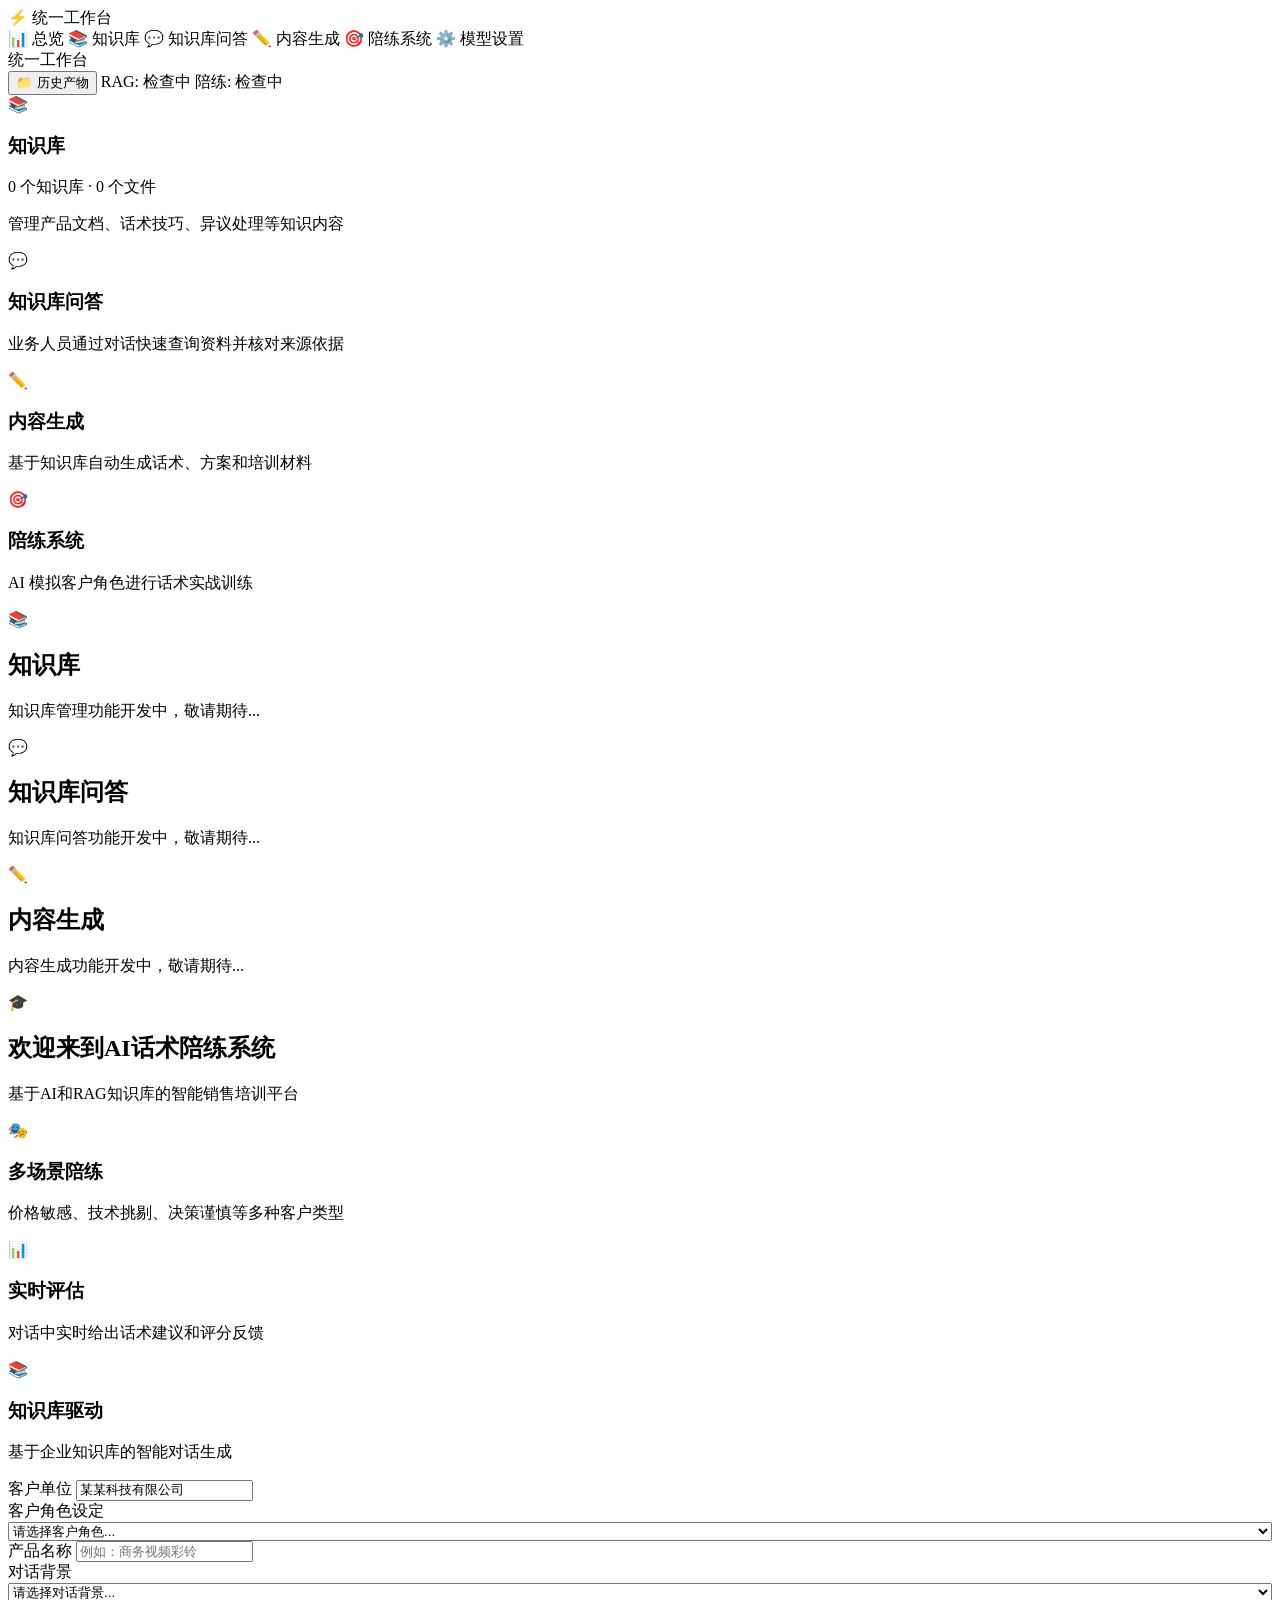
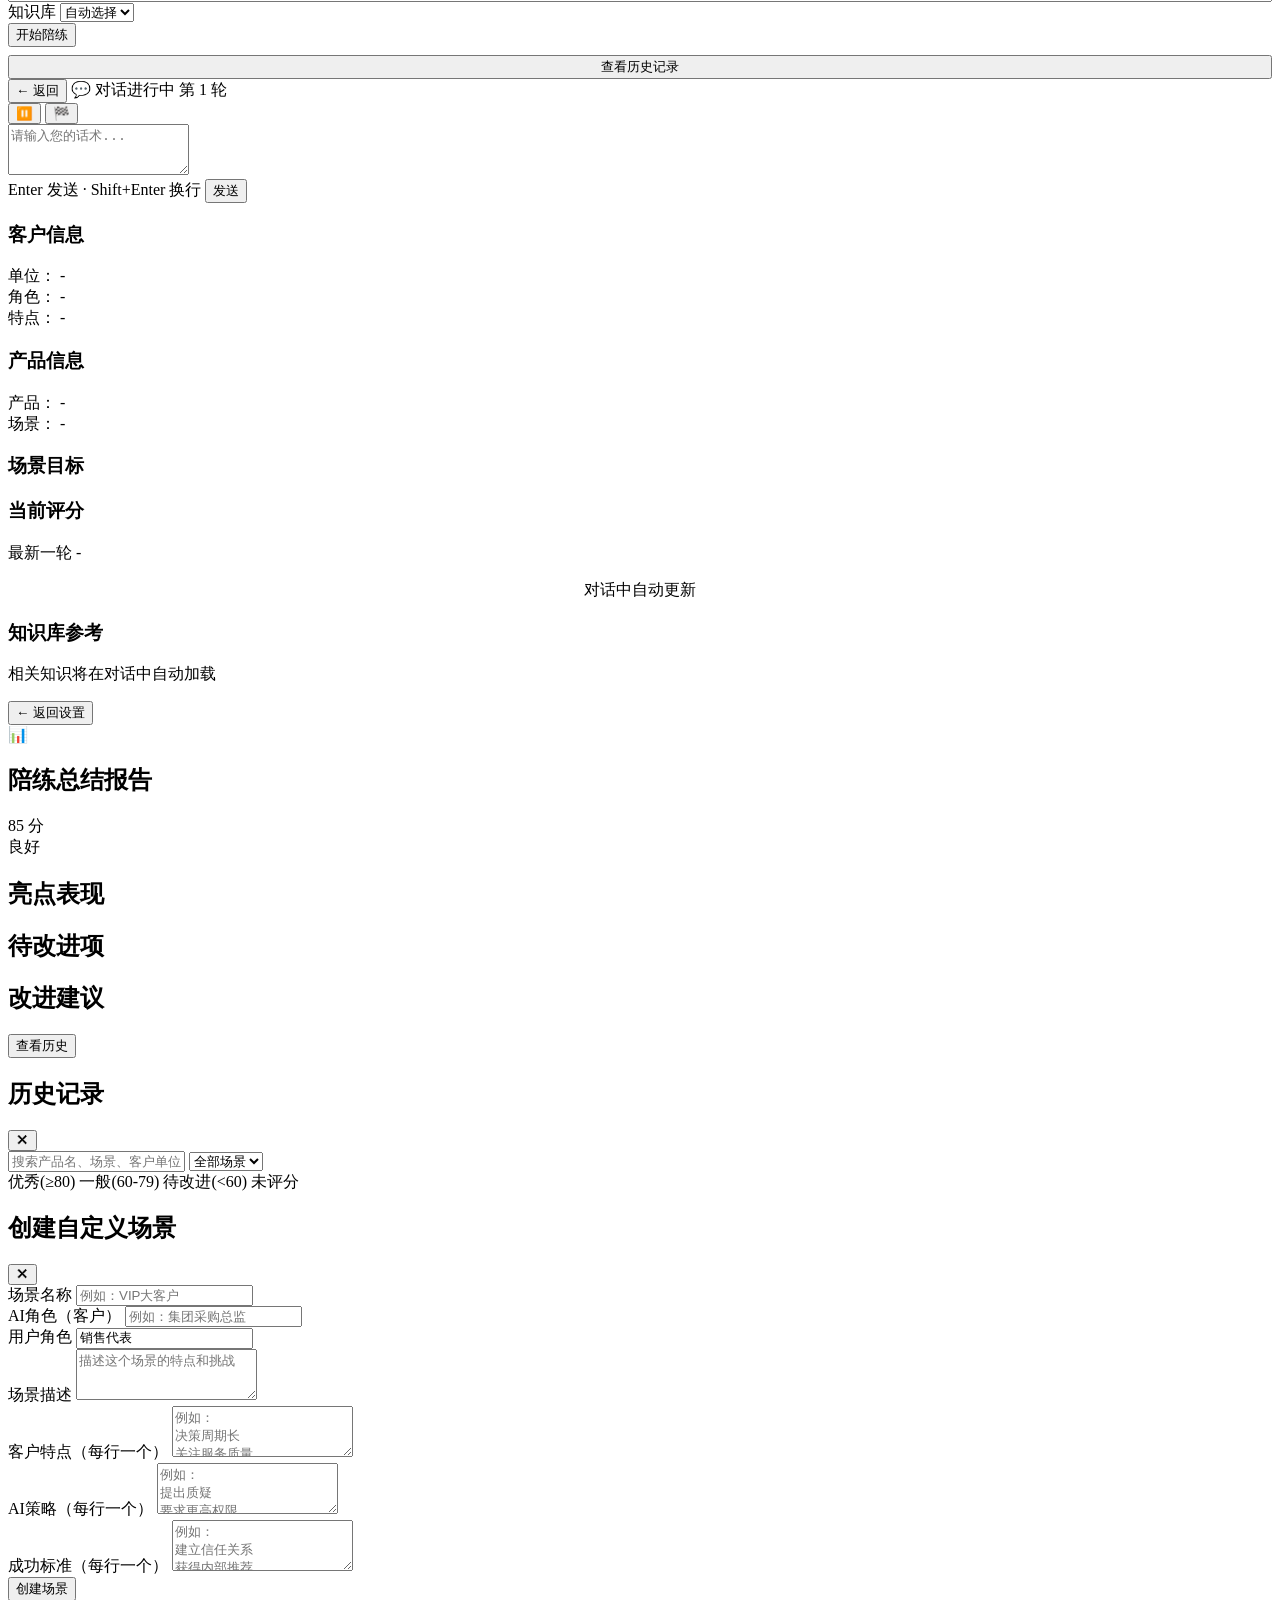
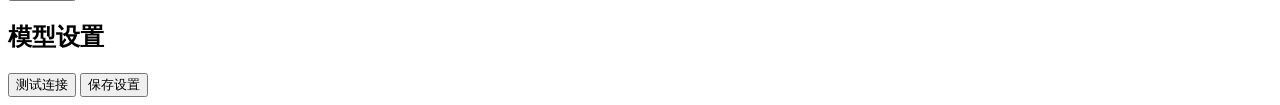
==== ai-tutor-system/static/index.html @ 597a0fa2 "feat: add model settings page Add frontend model settings page that lets users view and edit LLM, em" ====
<!DOCTYPE html>
<html lang="zh-CN">
<head>
    <meta charset="UTF-8">
    <meta name="viewport" content="width=device-width, initial-scale=1.0">
    <title>统一工作台</title>
    <link rel="stylesheet" href="/static/css/style.css?v=2.2">
</head>
<body>
    <div class="app-shell">
        <!-- 左侧边栏 -->
        <aside class="sidebar">
            <div class="sidebar-logo">
                <span class="sidebar-logo-icon">⚡</span>
                <span class="sidebar-logo-text">统一工作台</span>
            </div>
            <nav class="sidebar-nav">
                <a data-nav="overview" class="nav-item active">
                    <span class="nav-icon">📊</span>
                    <span class="nav-label">总览</span>
                </a>
                <a data-nav="knowledge" class="nav-item">
                    <span class="nav-icon">📚</span>
                    <span class="nav-label">知识库</span>
                </a>
                <a data-nav="knowledge-chat" class="nav-item">
                    <span class="nav-icon">💬</span>
                    <span class="nav-label">知识库问答</span>
                </a>
                <a data-nav="generation" class="nav-item">
                    <span class="nav-icon">✏️</span>
                    <span class="nav-label">内容生成</span>
                </a>
                <a data-nav="tutor" class="nav-item">
                    <span class="nav-icon">🎯</span>
                    <span class="nav-label">陪练系统</span>
                </a>
                <a data-nav="model-settings" class="nav-item">
                    <span class="nav-icon">⚙️</span>
                    <span class="nav-label">模型设置</span>
                </a>
            </nav>
        </aside>

        <!-- 右侧主体 -->
        <div class="main-shell">
            <!-- 顶栏 -->
            <header class="topbar">
                <div class="topbar-left">统一工作台</div>
                <div class="topbar-right">
                    <button id="topbarHistoryBtn" class="topbar-history-btn" title="查看历史产物">📁 历史产物</button>
                    <span id="ragStatus" class="status-badge">RAG: 检查中</span>
                    <span id="tutorStatus" class="status-badge">陪练: 检查中</span>
                </div>
            </header>

            <!-- 内容区域 -->
            <main class="content">
                <!-- 1. 总览 -->
                <section data-page="overview" class="page-section active">
                    <div class="overview-grid">
                        <div class="overview-card" data-nav="knowledge" style="cursor:pointer">
                            <div class="overview-card-icon">📚</div>
                            <h3>知识库</h3>
                            <p><span id="knowledgeCount">0</span> 个知识库 · <span id="fileCount">0</span> 个文件</p>
                            <p>管理产品文档、话术技巧、异议处理等知识内容</p>
                        </div>
                        <div class="overview-card" data-nav="knowledge-chat" style="cursor:pointer">
                            <div class="overview-card-icon">💬</div>
                            <h3>知识库问答</h3>
                            <p>业务人员通过对话快速查询资料并核对来源依据</p>
                        </div>
                        <div class="overview-card" data-nav="generation" style="cursor:pointer">
                            <div class="overview-card-icon">✏️</div>
                            <h3>内容生成</h3>
                            <p>基于知识库自动生成话术、方案和培训材料</p>
                        </div>
                        <div class="overview-card" data-nav="tutor" style="cursor:pointer">
                            <div class="overview-card-icon">🎯</div>
                            <h3>陪练系统</h3>
                            <p>AI 模拟客户角色进行话术实战训练</p>
                        </div>
                    </div>
                </section>

                <!-- 2. 知识库 -->
                <section data-page="knowledge" class="page-section">
                    <div id="knowledgeApp" class="section-placeholder">
                        <div class="placeholder-icon">📚</div>
                        <h2>知识库</h2>
                        <p>知识库管理功能开发中，敬请期待...</p>
                    </div>
                </section>

                <!-- 3. 知识库问答 -->
                <section data-page="knowledge-chat" class="page-section">
                    <div id="knowledgeChatApp" class="section-placeholder">
                        <div class="placeholder-icon">💬</div>
                        <h2>知识库问答</h2>
                        <p>知识库问答功能开发中，敬请期待...</p>
                    </div>
                </section>

                <!-- 4. 内容生成 -->
                <section data-page="generation" class="page-section">
                    <div id="generationApp" class="section-placeholder">
                        <div class="placeholder-icon">✏️</div>
                        <h2>内容生成</h2>
                        <p>内容生成功能开发中，敬请期待...</p>
                    </div>
                </section>

                <!-- 5. 陪练系统（保留全部原有 tutor 子页面） -->
                <section data-page="tutor" class="page-section">
                    <div id="tutorApp">

                        <!-- 隐藏的旧版服务警告横幅（兼容 app_with_health_check.js） -->
                        <div id="serviceAlert" class="service-alert" style="display:none"></div>

                        <!-- 开始页面 -->
                        <div id="startPage" class="page active">
                            <div class="start-container">
                                <div class="welcome-card">
                                    <div class="welcome-icon">🎓</div>
                                    <h1>欢迎来到AI话术陪练系统</h1>
                                    <p>基于AI和RAG知识库的智能销售培训平台</p>

                                    <div class="feature-grid">
                                        <div class="feature-item">
                                            <div class="feature-icon">🎭</div>
                                            <h3>多场景陪练</h3>
                                            <p>价格敏感、技术挑剔、决策谨慎等多种客户类型</p>
                                        </div>
                                        <div class="feature-item">
                                            <div class="feature-icon">📊</div>
                                            <h3>实时评估</h3>
                                            <p>对话中实时给出话术建议和评分反馈</p>
                                        </div>
                                        <div class="feature-item">
                                            <div class="feature-icon">📚</div>
                                            <h3>知识库驱动</h3>
                                            <p>基于企业知识库的智能对话生成</p>
                                        </div>
                                    </div>

                                    <div class="start-form">
                                        <div class="form-group">
                                            <label>客户单位</label>
                                            <input type="text" id="clientUnit" placeholder="例如：某某科技有限公司"
                                                   value="某某科技有限公司">
                                        </div>
                                        <div class="form-row">
                                            <div class="form-group">
                                                <label>客户角色设定</label>
                                                <select id="scenarioSelect" style="width:100%">
                                                    <option value="">请选择客户角色...</option>
                                                    <option value="price_sensitive">价格敏感型客户</option>
                                                    <option value="tech_focused">技术挑剔型客户</option>
                                                    <option value="decision_caution">决策谨慎型客户</option>
                                                    <option value="competitor_compare">竞品对比型客户</option>
                                                    <option value="custom">+ 自定义场景</option>
                                                </select>
                                            </div>
                                            <div class="form-group">
                                                <label>产品名称</label>
                                                <input type="text" id="productName" placeholder="例如：商务视频彩铃">
                                            </div>
                                        </div>
                                        <div class="form-row">
                                            <div class="form-group">
                                                <label>对话背景</label>
                                                <select id="scenarioType" style="width:100%">
                                                    <option value="">请选择对话背景...</option>
                                                    <option value="初次沟通，建立联系">初次沟通，建立联系</option>
                                                    <option value="需求调研，了解痛点">需求调研，了解痛点</option>
                                                    <option value="产品演示，功能介绍">产品演示，功能介绍</option>
                                                    <option value="异议处理，问题解答">异议处理，问题解答</option>
                                                    <option value="商务谈判，价格协商">商务谈判，价格协商</option>
                                                    <option value="签约推进，促成合作">签约推进，促成合作</option>
                                                    <option value="售后跟进，客户维系">售后跟进，客户维系</option>
                                                </select>
                                            </div>
                                            <div class="form-group">
                                                <label>知识库</label>
                                                <select id="tutorDatabase">
                                                    <option value="">自动选择</option>
                                                </select>
                                            </div>
                                        </div>
                                        <div class="form-actions">
                                            <button id="startBtn" class="start-btn">开始陪练</button>
                                            <button id="historyBtn" class="nav-btn" type="button" style="margin-top:0.5rem;width:100%">查看历史记录</button>
                                        </div>
                                    </div>
                                </div>
                            </div>
                        </div>

                        <!-- 对话页面 -->
                        <div id="chatPage" class="page">
                            <div class="chat-container">
                                <!-- 左侧对话区域 -->
                                <div class="chat-main">
                                    <div class="chat-header">
                                        <div class="chat-info">
                                            <button id="chatBackBtn" class="action-btn back-btn" title="返回设置">← 返回</button>
                                            <span class="chat-icon">💬</span>
                                            <span class="chat-title">对话进行中</span>
                                            <span class="chat-round" id="roundIndicator">第 1 轮</span>
                                        </div>
                                        <div class="chat-actions">
                                            <button id="pauseBtn" class="action-btn" title="暂停获取反馈">⏸️</button>
                                            <button id="endBtn" class="action-btn danger" title="结束会话">🏁</button>
                                        </div>
                                    </div>

                                    <div class="chat-messages" id="chatMessages">
                                        <!-- 对话消息将动态插入这里 -->
                                    </div>

                                    <div class="chat-input-area">
                                        <div class="input-wrapper">
                                            <textarea id="messageInput"
                                                      class="message-input"
                                                      placeholder="请输入您的话术..."
                                                      rows="3"></textarea>
                                            <div class="input-actions">
                                                <span class="input-hint">Enter 发送 · Shift+Enter 换行</span>
                                                <button id="sendBtn" class="send-btn">发送</button>
                                            </div>
                                        </div>
                                    </div>
                                </div>

                                <!-- 右侧背景看板 -->
                                <div class="info-panel">
                                    <div class="panel-section">
                                        <h3 class="panel-title">客户信息</h3>
                                        <div class="panel-content">
                                            <div class="info-item">
                                                <span class="info-label">单位：</span>
                                                <span class="info-value" id="infoClientUnit">-</span>
                                            </div>
                                            <div class="info-item">
                                                <span class="info-label">角色：</span>
                                                <span class="info-value" id="infoAiRole">-</span>
                                            </div>
                                            <div class="info-item">
                                                <span class="info-label">特点：</span>
                                                <span class="info-value" id="infoCustomerTraits">-</span>
                                            </div>
                                        </div>
                                    </div>

                                    <div class="panel-section">
                                        <h3 class="panel-title">产品信息</h3>
                                        <div class="panel-content">
                                            <div class="info-item">
                                                <span class="info-label">产品：</span>
                                                <span class="info-value" id="infoProduct">-</span>
                                            </div>
                                            <div class="info-item">
                                                <span class="info-label">场景：</span>
                                                <span class="info-value" id="infoScenarioType">-</span>
                                            </div>
                                        </div>
                                    </div>

                                    <div class="panel-section">
                                        <h3 class="panel-title">场景目标</h3>
                                        <div class="panel-content">
                                            <ul class="target-list" id="infoSuccessCriteria">
                                                <!-- 成功标准将动态插入 -->
                                            </ul>
                                        </div>
                                    </div>

                                    <div class="panel-section highlight">
                                        <h3 class="panel-title">当前评分</h3>
                                        <div class="panel-content">
                                            <div class="suggestion-box">
                                                <div class="suggestion-score" id="liveScore">
                                                    <span class="score-label">最新一轮</span>
                                                    <span class="score-value" id="scoreValue">-</span>
                                                </div>
                                                <p class="suggestion-text" style="text-align:center;color:var(--text-light);">对话中自动更新</p>
                                            </div>
                                        </div>
                                    </div>

                                    <div class="panel-section">
                                        <h3 class="panel-title">知识库参考</h3>
                                        <div class="panel-content">
                                            <div class="knowledge-box" id="knowledgeBox">
                                                <p class="knowledge-text">相关知识将在对话中自动加载</p>
                                            </div>
                                        </div>
                                    </div>
                                </div>
                            </div>
                        </div>

                        <!-- 报告页面 -->
                        <div id="reportPage" class="page">
                            <div class="report-container">
                                <div class="report-header">
                                    <div class="report-top-bar">
                                        <button id="reportBackBtn" class="report-back-btn">← 返回设置</button>
                                    </div>
                                    <div class="report-icon">📊</div>
                                    <h1>陪练总结报告</h1>
                                    <div class="report-score">
                                        <div class="score-circle">
                                            <span class="score-number" id="reportScore">85</span>
                                            <span class="score-label">分</span>
                                        </div>
                                        <div class="score-rating" id="reportRating">良好</div>
                                    </div>
                                </div>

                                <div class="report-content">
                                    <div class="report-section" id="reportDimensions" style="display:none">
                                        <h2>五维评分</h2>
                                    </div>
                                    <div class="report-section">
                                        <h2>亮点表现</h2>
                                        <ul class="report-list" id="reportHighlights">
                                            <!-- 动态插入 -->
                                        </ul>
                                    </div>

                                    <div class="report-section">
                                        <h2>待改进项</h2>
                                        <ul class="report-list warning" id="reportImprovements">
                                            <!-- 动态插入 -->
                                        </ul>
                                    </div>

                                    <div class="report-section">
                                        <h2>改进建议</h2>
                                        <ul class="report-list info" id="reportSuggestions">
                                            <!-- 动态插入 -->
                                        </ul>
                                    </div>

                                    <div class="report-actions">
                                        <button id="viewHistoryBtn" class="action-btn">查看历史</button>
                                    </div>
                                </div>
                            </div>
                        </div>

                        <!-- 历史抽屉遮罩 -->
                        <!-- 历史抽屉（独立于页面 flex 布局，fixed 定位） -->
                        <div id="historyBackdrop" class="history-backdrop"></div>
                        <div id="historyContainer" class="history-container">
                            <div class="history-header">
                                <h1>历史记录</h1>
                                <button id="closeHistoryBtn" class="close-btn">✕</button>
                            </div>
                            <div class="history-search-bar">
                                <input type="text" id="historySearch" class="history-search-input" placeholder="搜索产品名、场景、客户单位...">
                                <select id="historyFilterScenario" class="history-filter-select">
                                    <option value="">全部场景</option>
                                </select>
                            </div>
                            <div class="history-legend">
                                <span class="legend-dot" style="background:#27ae60"></span> 优秀(≥80)
                                <span class="legend-dot" style="background:#f39c12"></span> 一般(60-79)
                                <span class="legend-dot" style="background:#e74c3c"></span> 待改进(&lt;60)
                                <span class="legend-dot" style="background:var(--secondary-color)"></span> 未评分
                            </div>
                            <div class="history-list" id="historyList">
                                <!-- 动态插入 -->
                            </div>
                            <div class="history-count" id="historyCount"></div>
                        </div>

                        <!-- 自定义场景模态框 -->
                        <div id="customScenarioModal" class="modal">
                            <div class="modal-content">
                                <div class="modal-header">
                                    <h2>创建自定义场景</h2>
                                    <button class="modal-close" id="closeModalBtn">✕</button>
                                </div>
                                <div class="modal-body">
                                    <div class="form-group">
                                        <label>场景名称</label>
                                        <input type="text" id="customScenarioName" placeholder="例如：VIP大客户">
                                    </div>
                                    <div class="form-group">
                                        <label>AI角色（客户）</label>
                                        <input type="text" id="customAiRole" placeholder="例如：集团采购总监">
                                    </div>
                                    <div class="form-group">
                                        <label>用户角色</label>
                                        <input type="text" id="customUserRole" placeholder="例如：大客户经理" value="销售代表">
                                    </div>
                                    <div class="form-group">
                                        <label>场景描述</label>
                                        <textarea id="customScenarioDesc" rows="3"
                                                  placeholder="描述这个场景的特点和挑战"></textarea>
                                    </div>
                                    <div class="form-group">
                                        <label>客户特点（每行一个）</label>
                                        <textarea id="customCustomerTraits" rows="3"
                                                  placeholder="例如：&#10;决策周期长&#10;关注服务质量&#10;需要定制方案"></textarea>
                                    </div>
                                    <div class="form-group">
                                        <label>AI策略（每行一个）</label>
                                        <textarea id="customAiStrategy" rows="3"
                                                  placeholder="例如：&#10;提出质疑&#10;要求更高权限&#10;表示需要汇报"></textarea>
                                    </div>
                                    <div class="form-group">
                                        <label>成功标准（每行一个）</label>
                                        <textarea id="customSuccessCriteria" rows="3"
                                                  placeholder="例如：&#10;建立信任关系&#10;获得内部推荐&#10;预约下次沟通"></textarea>
                                    </div>
                                </div>
                                <div class="modal-footer">
                                    <button id="createScenarioBtn" class="action-btn primary">创建场景</button>
                                </div>
                            </div>
                        </div>

                    </div>
                </section>

                <!-- 6. 模型设置 -->
                <section id="model-settings-page" class="page-section" data-page="model-settings">
                    <div class="page-header">
                        <h2>模型设置</h2>
                    </div>
                    <div class="settings-grid">
                        <form id="model-settings-form" class="settings-panel">
                            <div id="llm-settings" class="settings-block"></div>
                            <div id="embedding-settings" class="settings-block"></div>
                            <div id="rerank-settings" class="settings-block"></div>
                            <div class="settings-actions">
                                <button type="button" id="test-model-settings-btn">测试连接</button>
                                <button type="submit" id="save-model-settings-btn">保存设置</button>
                            </div>
                        </form>
                        <aside id="model-settings-status" class="settings-status"></aside>
                    </div>
                </section>

            </main>
        </div>
    </div>

    <!-- 新的工作台模块（在 tutor 逻辑之前加载） -->
    <script src="/static/js/api.js"></script>
    <script src="/static/js/navigation.js"></script>
    <script src="/static/js/health.js"></script>

    <!-- 知识库管理模块 -->
    <script src="/static/js/knowledge.js"></script>

    <!-- 知识库问答模块 -->
    <script src="/static/js/knowledge-chat.js"></script>

    <!-- 内容生成模块 -->
    <script src="/static/js/generation.js"></script>

    <!-- 模型设置模块 -->
    <script src="/static/js/model-settings.js"></script>

    <!-- 原有陪练系统逻辑 -->
    <script src="/static/js/app_with_health_check.js?v=2.1"></script>
</body>
</html>
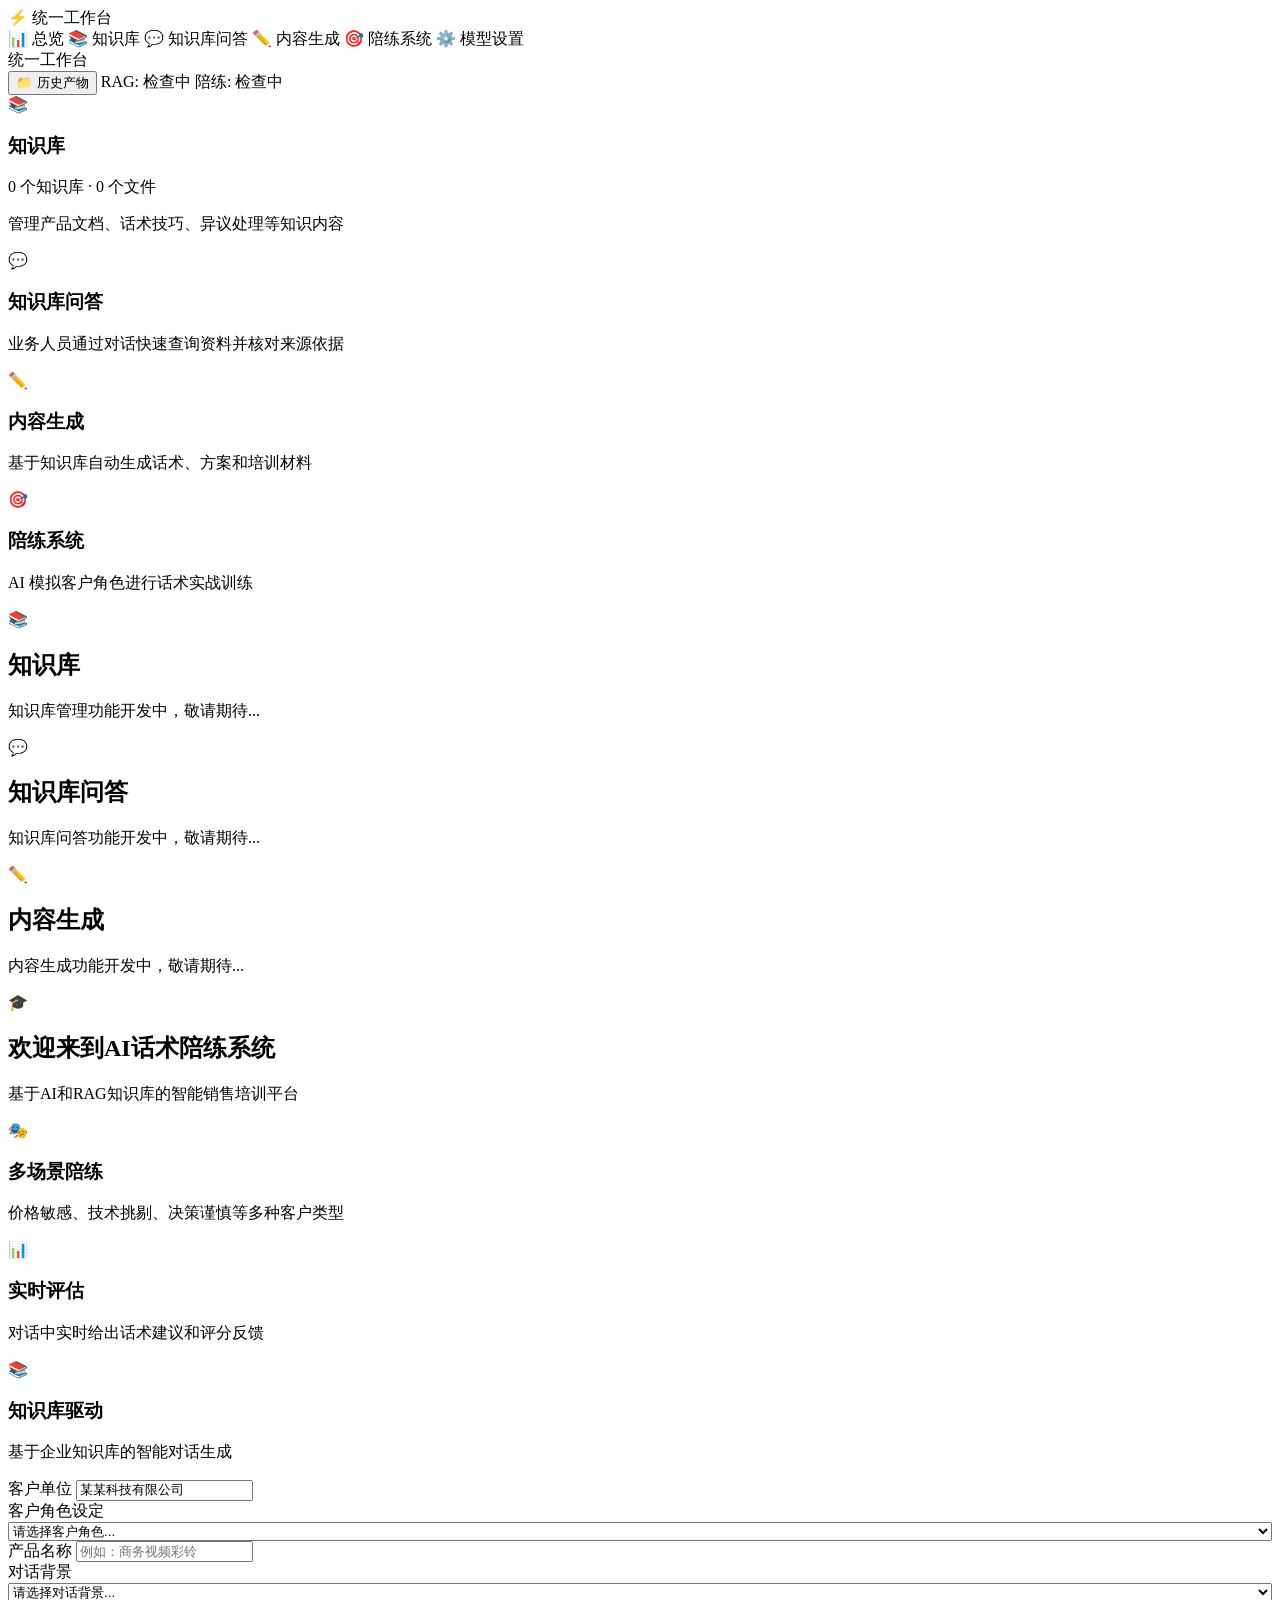
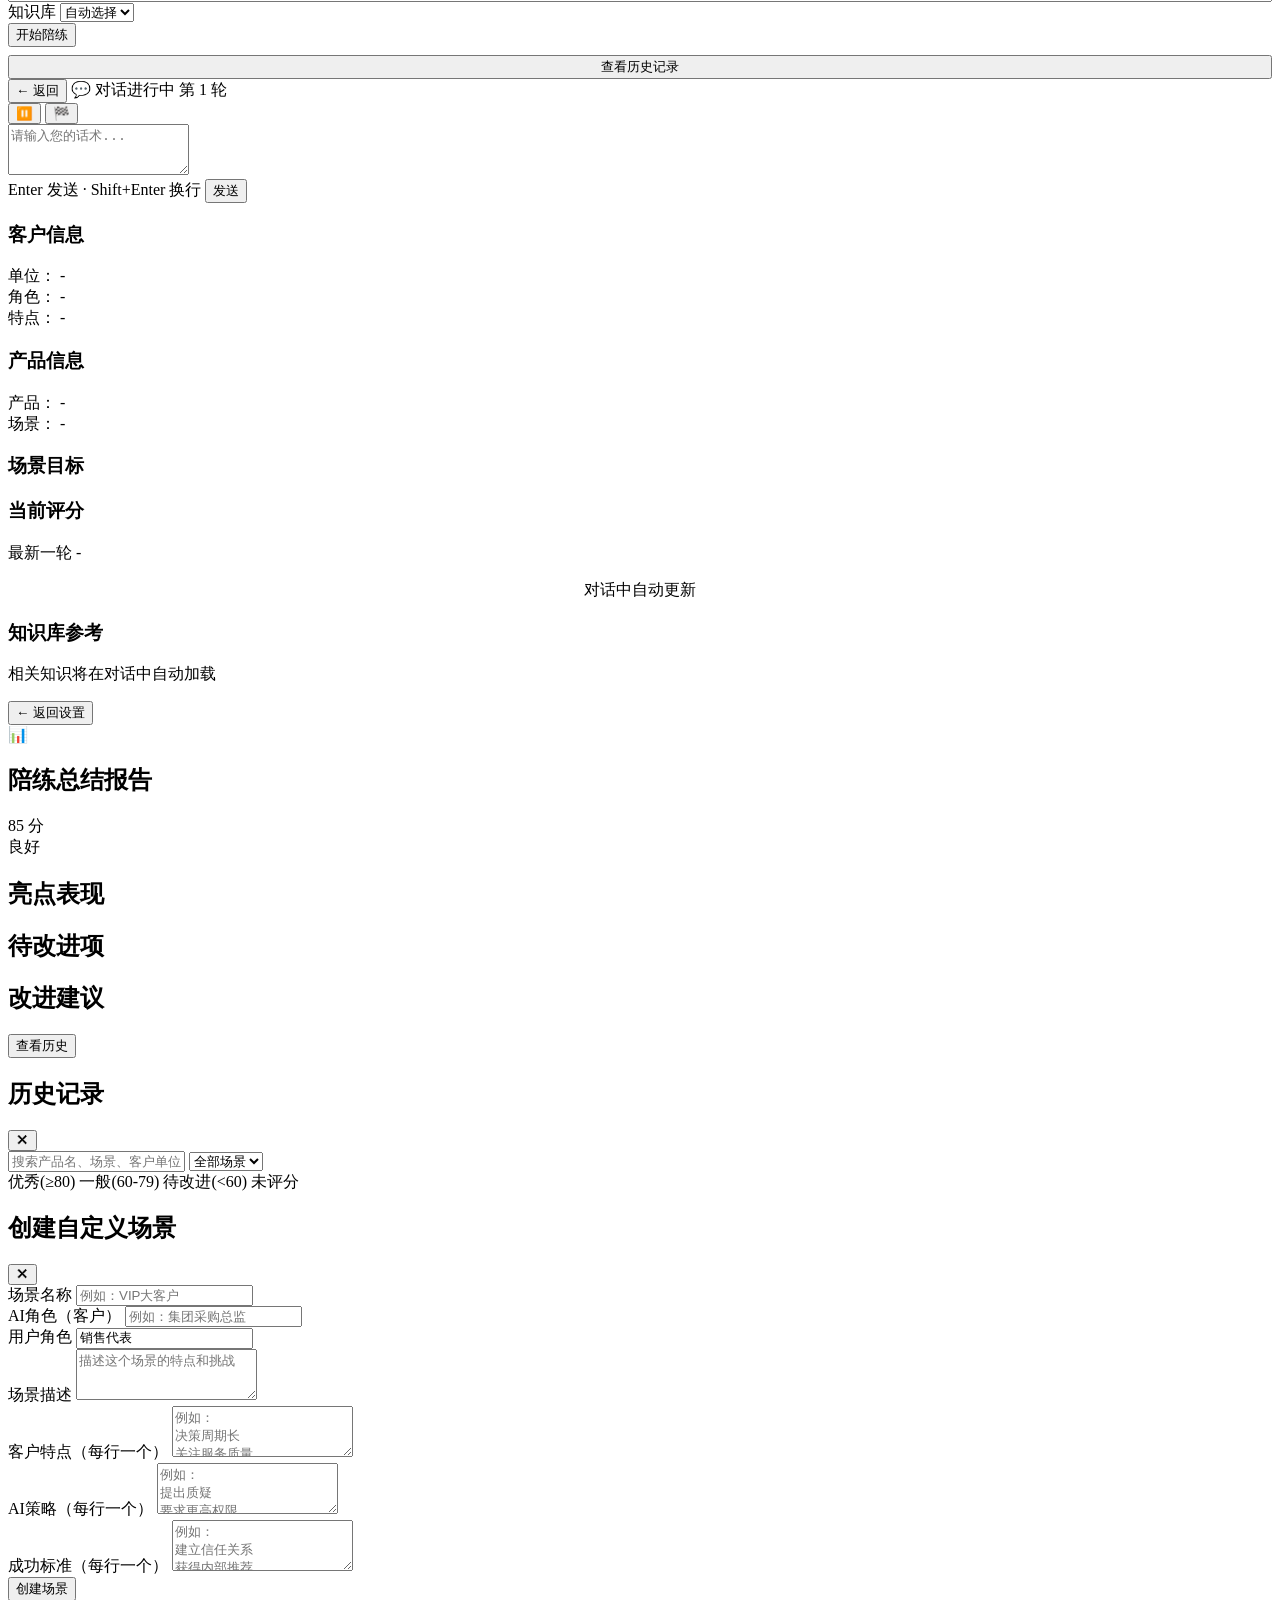
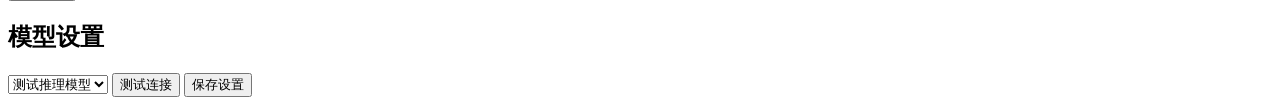
==== commit 3008d9ae: "Stabilize traditional RAG and document recovery" ====
--- a/ai-tutor-system/static/index.html
+++ b/ai-tutor-system/static/index.html
@@ -4,7 +4,7 @@
     <meta charset="UTF-8">
     <meta name="viewport" content="width=device-width, initial-scale=1.0">
     <title>统一工作台</title>
-    <link rel="stylesheet" href="/static/css/style.css?v=2.2">
+    <link rel="stylesheet" href="/static/css/style.css?v=2.4">
 </head>
 <body>
     <div class="app-shell">
@@ -437,6 +437,11 @@
                             <div id="embedding-settings" class="settings-block"></div>
                             <div id="rerank-settings" class="settings-block"></div>
                             <div class="settings-actions">
+                                <select id="model-test-target" class="settings-test-target">
+                                    <option value="llm">测试推理模型</option>
+                                    <option value="embedding">测试嵌入模型</option>
+                                    <option value="rerank">测试重排模型</option>
+                                </select>
                                 <button type="button" id="test-model-settings-btn">测试连接</button>
                                 <button type="submit" id="save-model-settings-btn">保存设置</button>
                             </div>
@@ -455,10 +460,10 @@
     <script src="/static/js/health.js"></script>
 
     <!-- 知识库管理模块 -->
-    <script src="/static/js/knowledge.js"></script>
+    <script src="/static/js/knowledge.js?v=2.3"></script>
 
     <!-- 知识库问答模块 -->
-    <script src="/static/js/knowledge-chat.js"></script>
+    <script src="/static/js/knowledge-chat.js?v=2.4"></script>
 
     <!-- 内容生成模块 -->
     <script src="/static/js/generation.js"></script>
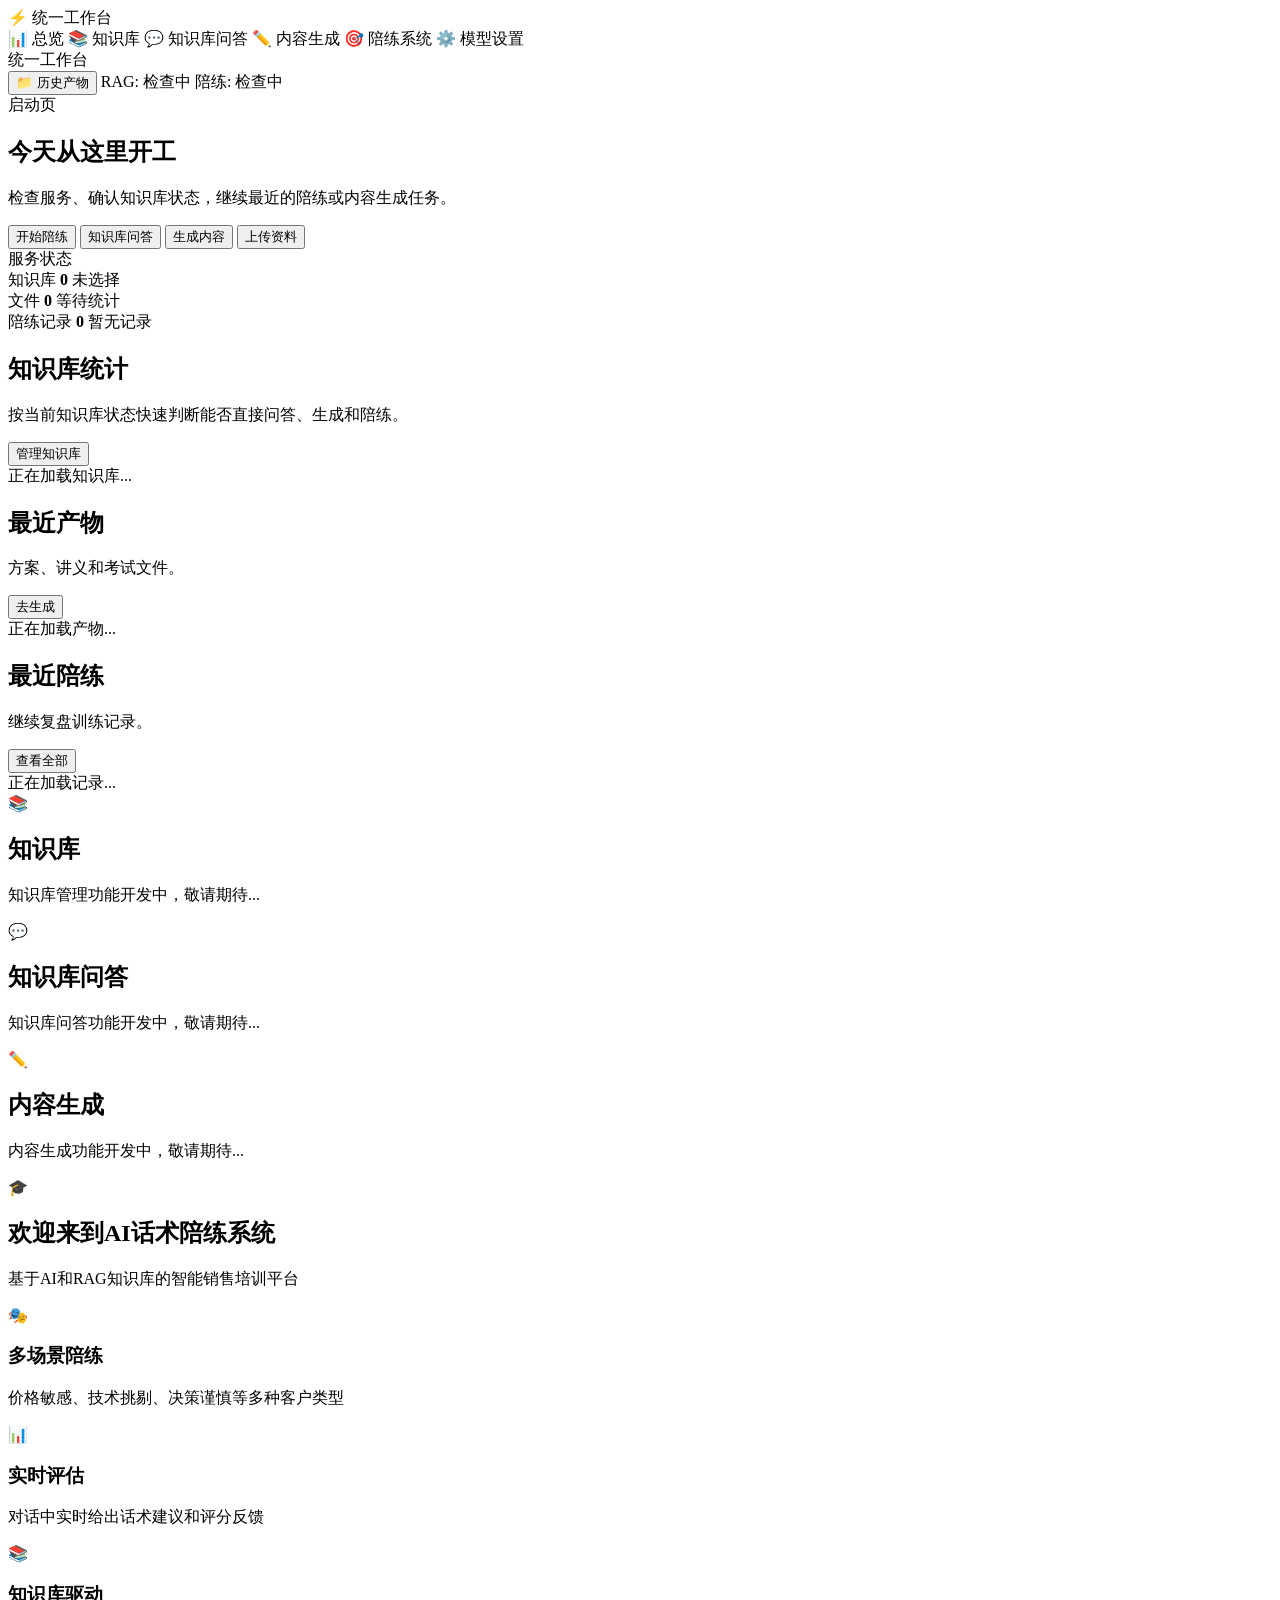
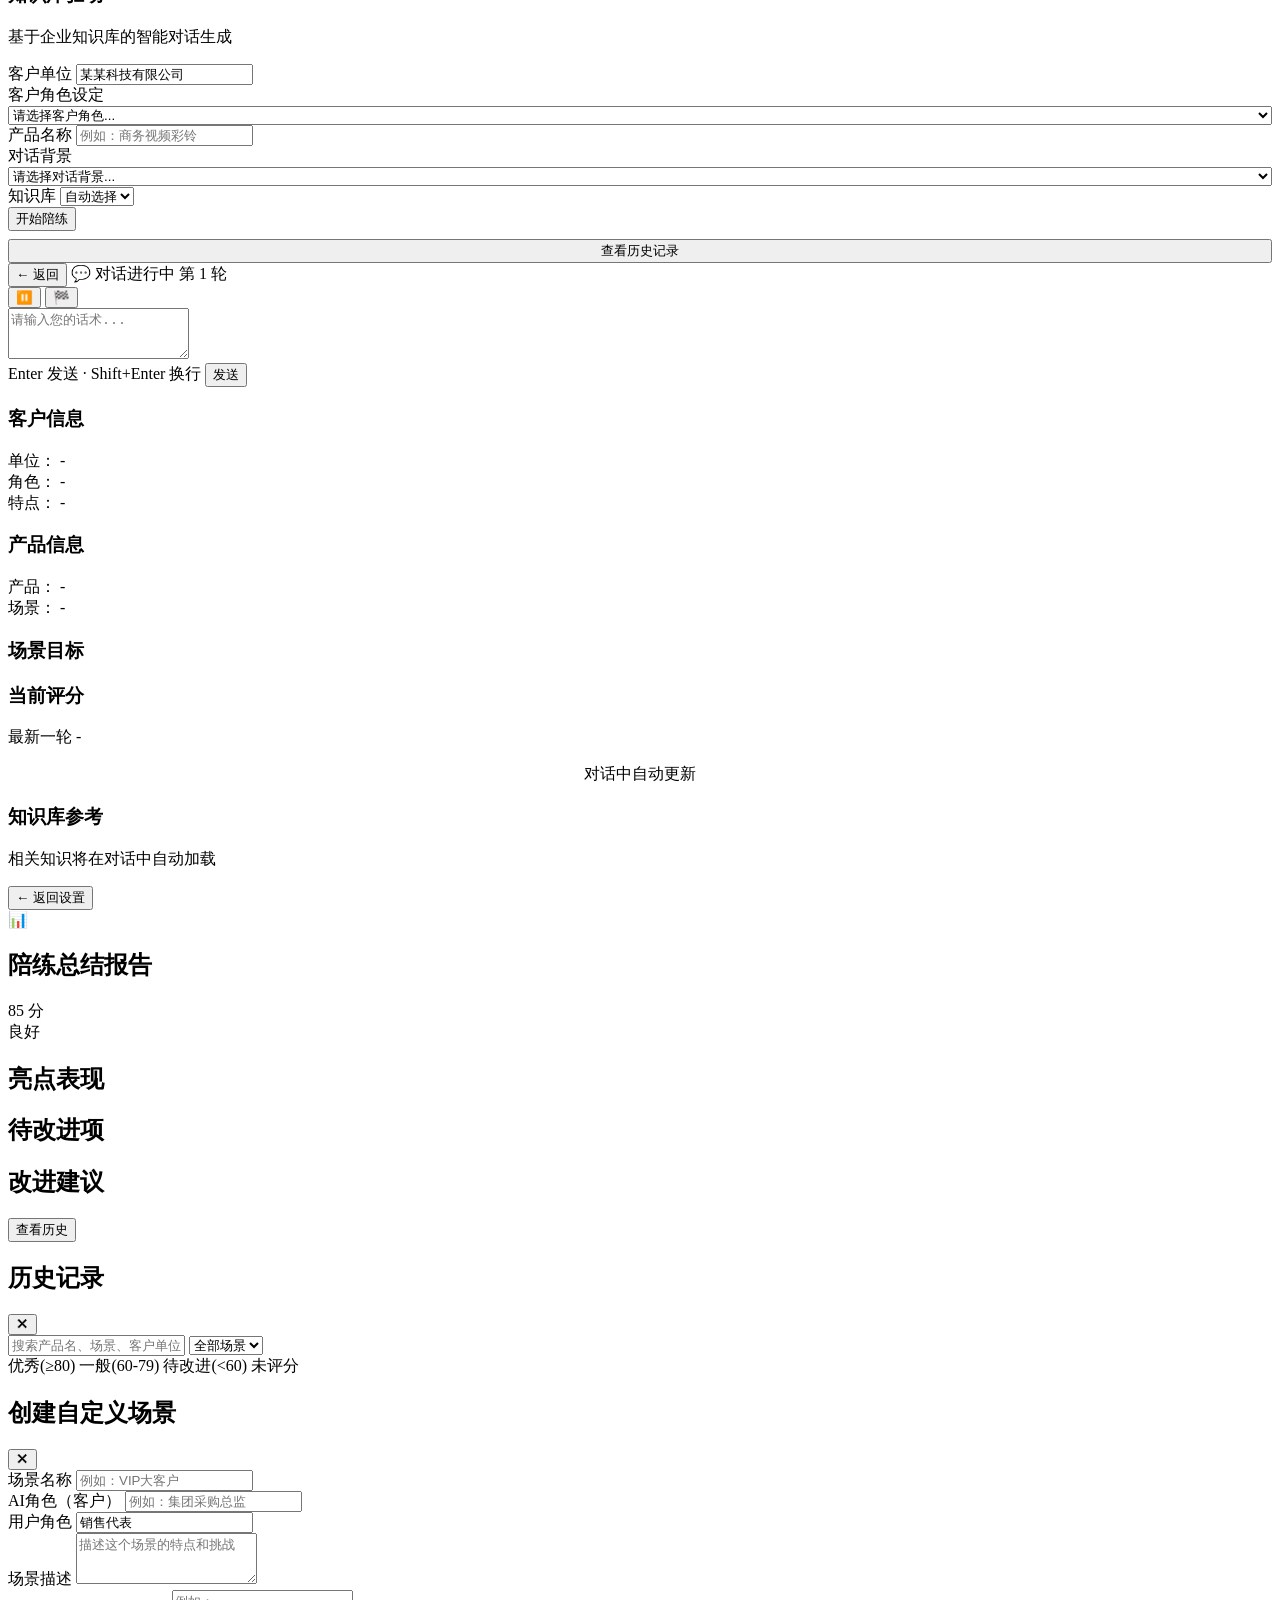
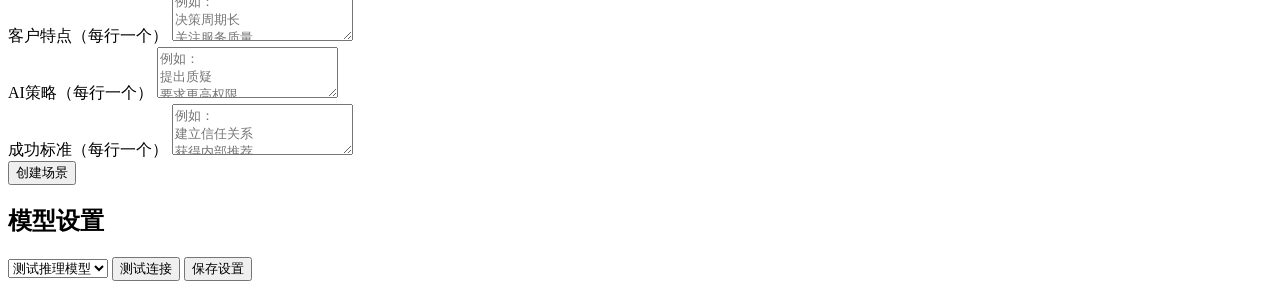
==== commit dd3ae9d7: "feat: upgrade workbench overview and generation flow" ====
--- a/ai-tutor-system/static/index.html
+++ b/ai-tutor-system/static/index.html
@@ -4,7 +4,8 @@
     <meta charset="UTF-8">
     <meta name="viewport" content="width=device-width, initial-scale=1.0">
     <title>统一工作台</title>
-    <link rel="stylesheet" href="/static/css/style.css?v=2.4">
+    <link rel="icon" href="data:,">
+    <link rel="stylesheet" href="/static/css/style.css?v=3.0">
 </head>
 <body>
     <div class="app-shell">
@@ -58,27 +59,85 @@
             <main class="content">
                 <!-- 1. 总览 -->
                 <section data-page="overview" class="page-section active">
-                    <div class="overview-grid">
-                        <div class="overview-card" data-nav="knowledge" style="cursor:pointer">
-                            <div class="overview-card-icon">📚</div>
-                            <h3>知识库</h3>
-                            <p><span id="knowledgeCount">0</span> 个知识库 · <span id="fileCount">0</span> 个文件</p>
-                            <p>管理产品文档、话术技巧、异议处理等知识内容</p>
-                        </div>
-                        <div class="overview-card" data-nav="knowledge-chat" style="cursor:pointer">
-                            <div class="overview-card-icon">💬</div>
-                            <h3>知识库问答</h3>
-                            <p>业务人员通过对话快速查询资料并核对来源依据</p>
-                        </div>
-                        <div class="overview-card" data-nav="generation" style="cursor:pointer">
-                            <div class="overview-card-icon">✏️</div>
-                            <h3>内容生成</h3>
-                            <p>基于知识库自动生成话术、方案和培训材料</p>
-                        </div>
-                        <div class="overview-card" data-nav="tutor" style="cursor:pointer">
-                            <div class="overview-card-icon">🎯</div>
-                            <h3>陪练系统</h3>
-                            <p>AI 模拟客户角色进行话术实战训练</p>
+                    <div id="overviewApp" class="overview-page">
+                        <div class="overview-hero">
+                            <div>
+                                <div class="overview-kicker">启动页</div>
+                                <h1>今天从这里开工</h1>
+                                <p>检查服务、确认知识库状态，继续最近的陪练或内容生成任务。</p>
+                            </div>
+                            <div class="overview-actions" aria-label="常用动作">
+                                <button class="overview-action primary" data-overview-action="tutor">开始陪练</button>
+                                <button class="overview-action" data-overview-action="knowledge-chat">知识库问答</button>
+                                <button class="overview-action" data-overview-action="generation">生成内容</button>
+                                <button class="overview-action" data-overview-action="upload">上传资料</button>
+                            </div>
+                        </div>
+
+                        <div class="overview-status-grid">
+                            <div class="overview-status-card">
+                                <div class="overview-card-label">服务状态</div>
+                                <div id="overviewServiceStatus" class="overview-service-list">
+                                    <div class="overview-skeleton"></div>
+                                    <div class="overview-skeleton short"></div>
+                                </div>
+                            </div>
+                            <div class="overview-stat-card">
+                                <span class="overview-stat-label">知识库</span>
+                                <strong id="knowledgeCount">0</strong>
+                                <span id="overviewActiveDb">未选择</span>
+                            </div>
+                            <div class="overview-stat-card">
+                                <span class="overview-stat-label">文件</span>
+                                <strong id="fileCount">0</strong>
+                                <span id="overviewIndexedCount">等待统计</span>
+                            </div>
+                            <div class="overview-stat-card">
+                                <span class="overview-stat-label">陪练记录</span>
+                                <strong id="overviewSessionCount">0</strong>
+                                <span id="overviewLastSession">暂无记录</span>
+                            </div>
+                        </div>
+
+                        <div class="overview-main-grid">
+                            <section class="overview-panel overview-panel-wide">
+                                <div class="overview-panel-header">
+                                    <div>
+                                        <h2>知识库统计</h2>
+                                        <p>按当前知识库状态快速判断能否直接问答、生成和陪练。</p>
+                                    </div>
+                                    <button class="overview-link-btn" data-overview-action="knowledge">管理知识库</button>
+                                </div>
+                                <div id="overviewKnowledgeStats" class="overview-db-list">
+                                    <div class="overview-empty">正在加载知识库...</div>
+                                </div>
+                            </section>
+
+                            <section class="overview-panel">
+                                <div class="overview-panel-header">
+                                    <div>
+                                        <h2>最近产物</h2>
+                                        <p>方案、讲义和考试文件。</p>
+                                    </div>
+                                    <button class="overview-link-btn" data-overview-action="generation">去生成</button>
+                                </div>
+                                <div id="overviewArtifacts" class="overview-list">
+                                    <div class="overview-empty">正在加载产物...</div>
+                                </div>
+                            </section>
+
+                            <section class="overview-panel">
+                                <div class="overview-panel-header">
+                                    <div>
+                                        <h2>最近陪练</h2>
+                                        <p>继续复盘训练记录。</p>
+                                    </div>
+                                    <button class="overview-link-btn" data-overview-action="history">查看全部</button>
+                                </div>
+                                <div id="overviewTutorHistory" class="overview-list">
+                                    <div class="overview-empty">正在加载记录...</div>
+                                </div>
+                            </section>
                         </div>
                     </div>
                 </section>
@@ -460,16 +519,19 @@
     <script src="/static/js/health.js"></script>
 
     <!-- 知识库管理模块 -->
-    <script src="/static/js/knowledge.js?v=2.3"></script>
+    <script src="/static/js/knowledge.js?v=2.4"></script>
 
     <!-- 知识库问答模块 -->
-    <script src="/static/js/knowledge-chat.js?v=2.4"></script>
+    <script src="/static/js/knowledge-chat.js?v=2.7"></script>
 
     <!-- 内容生成模块 -->
-    <script src="/static/js/generation.js"></script>
+    <script src="/static/js/generation.js?v=1.1"></script>
 
     <!-- 模型设置模块 -->
     <script src="/static/js/model-settings.js"></script>
+
+    <!-- 总览启动页 -->
+    <script src="/static/js/overview.js?v=1.1"></script>
 
     <!-- 原有陪练系统逻辑 -->
     <script src="/static/js/app_with_health_check.js?v=2.1"></script>
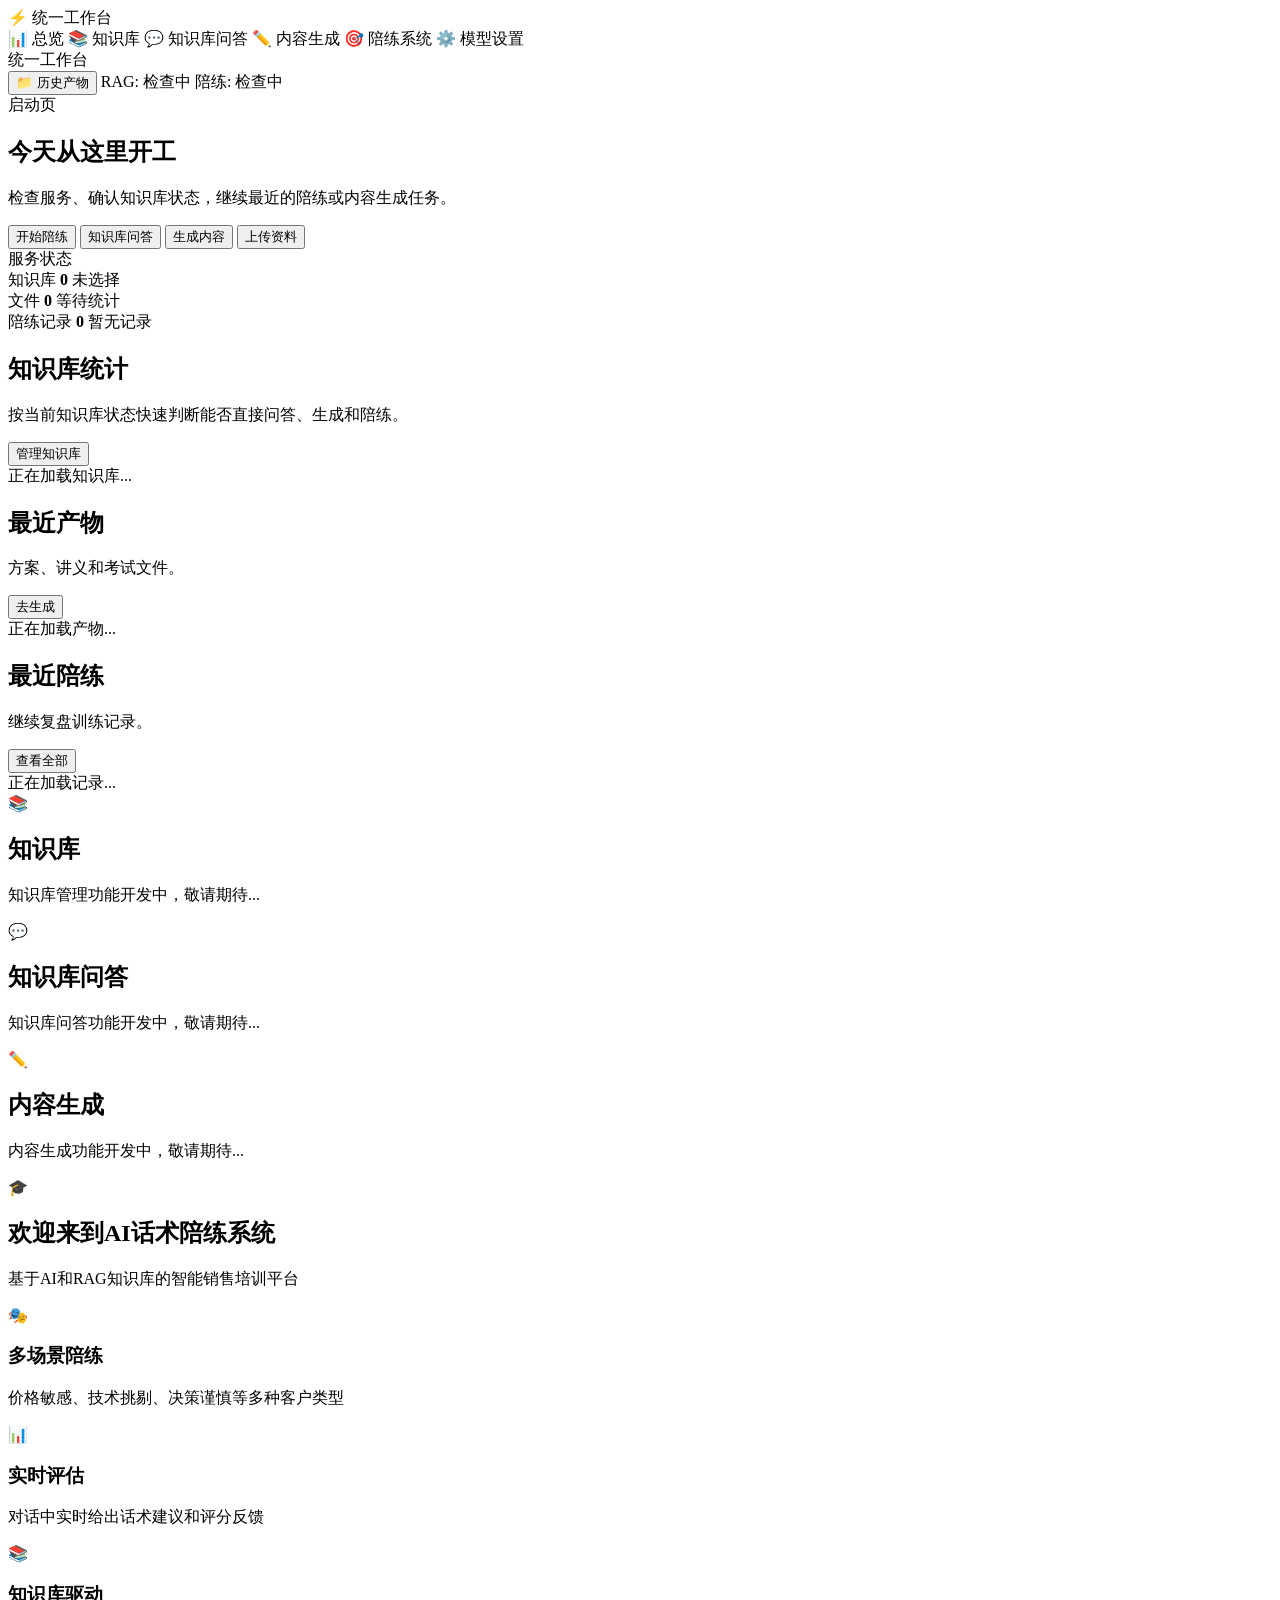
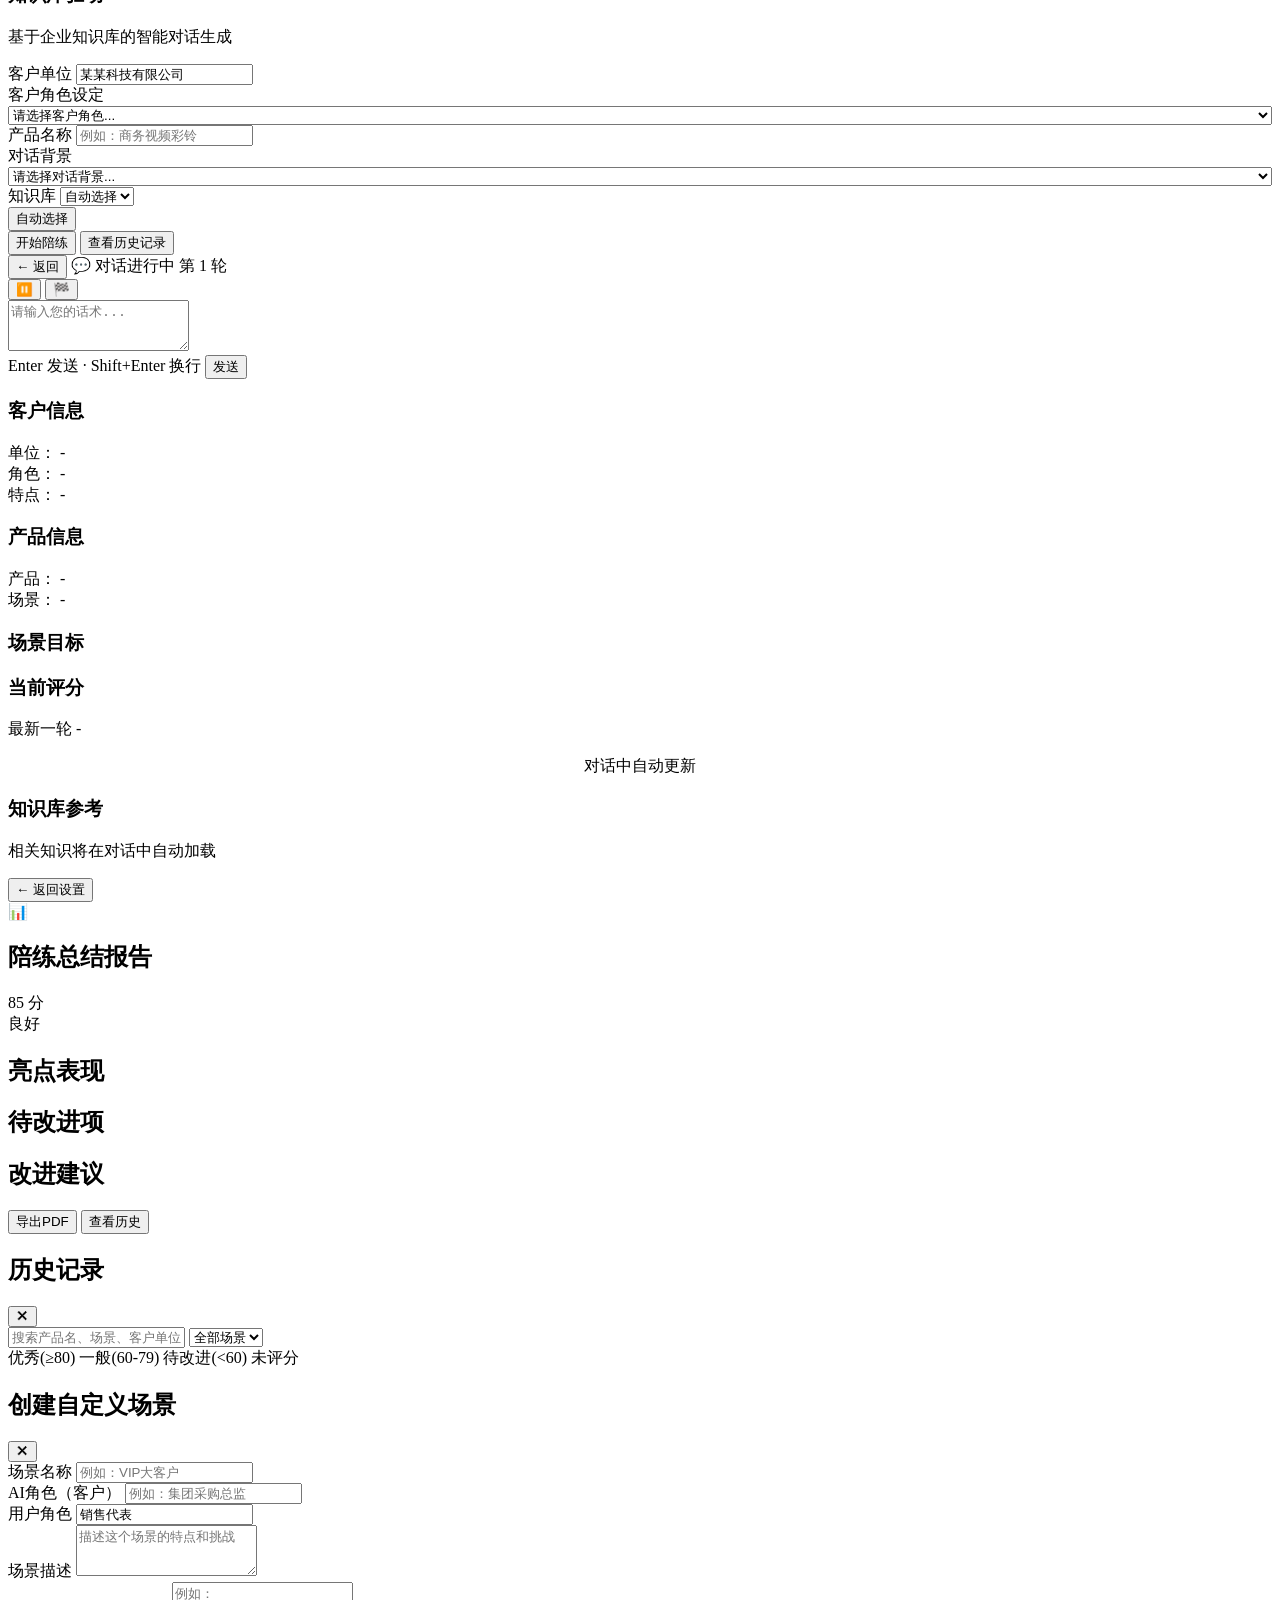
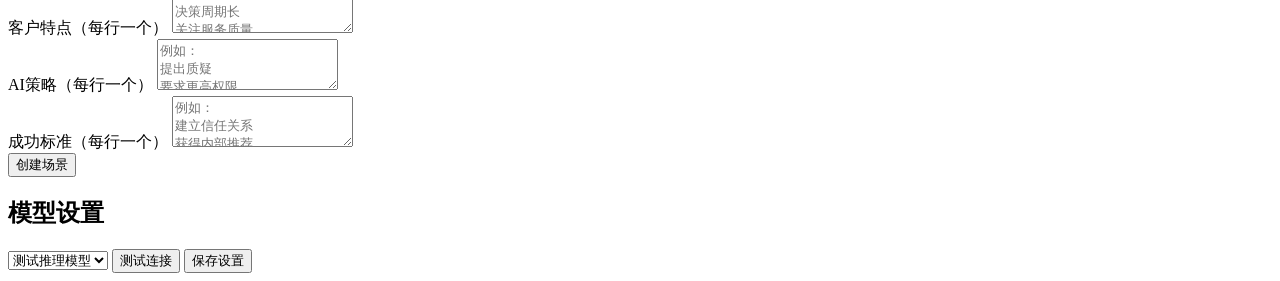
==== commit ef9147ee: "Improve tutor history export and controls" ====
--- a/ai-tutor-system/static/index.html
+++ b/ai-tutor-system/static/index.html
@@ -241,14 +241,21 @@
                                             </div>
                                             <div class="form-group">
                                                 <label>知识库</label>
-                                                <select id="tutorDatabase">
+                                                <select id="tutorDatabase" class="native-select-hidden" aria-hidden="true" tabindex="-1">
                                                     <option value="">自动选择</option>
                                                 </select>
+                                                <div id="tutorDatabasePicker" class="tutor-db-picker">
+                                                    <button id="tutorDatabaseButton" class="tutor-db-button" type="button" aria-haspopup="listbox" aria-expanded="false">
+                                                        <span id="tutorDatabaseButtonText">自动选择</span>
+                                                        <span class="tutor-db-caret" aria-hidden="true"></span>
+                                                    </button>
+                                                    <div id="tutorDatabaseMenu" class="tutor-db-menu" role="listbox" aria-label="知识库"></div>
+                                                </div>
                                             </div>
                                         </div>
                                         <div class="form-actions">
                                             <button id="startBtn" class="start-btn">开始陪练</button>
-                                            <button id="historyBtn" class="nav-btn" type="button" style="margin-top:0.5rem;width:100%">查看历史记录</button>
+                                            <button id="historyBtn" class="history-action-btn" type="button">查看历史记录</button>
                                         </div>
                                     </div>
                                 </div>
@@ -403,6 +410,7 @@
                                     </div>
 
                                     <div class="report-actions">
+                                        <button id="exportReportPdfBtn" class="action-btn primary" type="button">导出PDF</button>
                                         <button id="viewHistoryBtn" class="action-btn">查看历史</button>
                                     </div>
                                 </div>
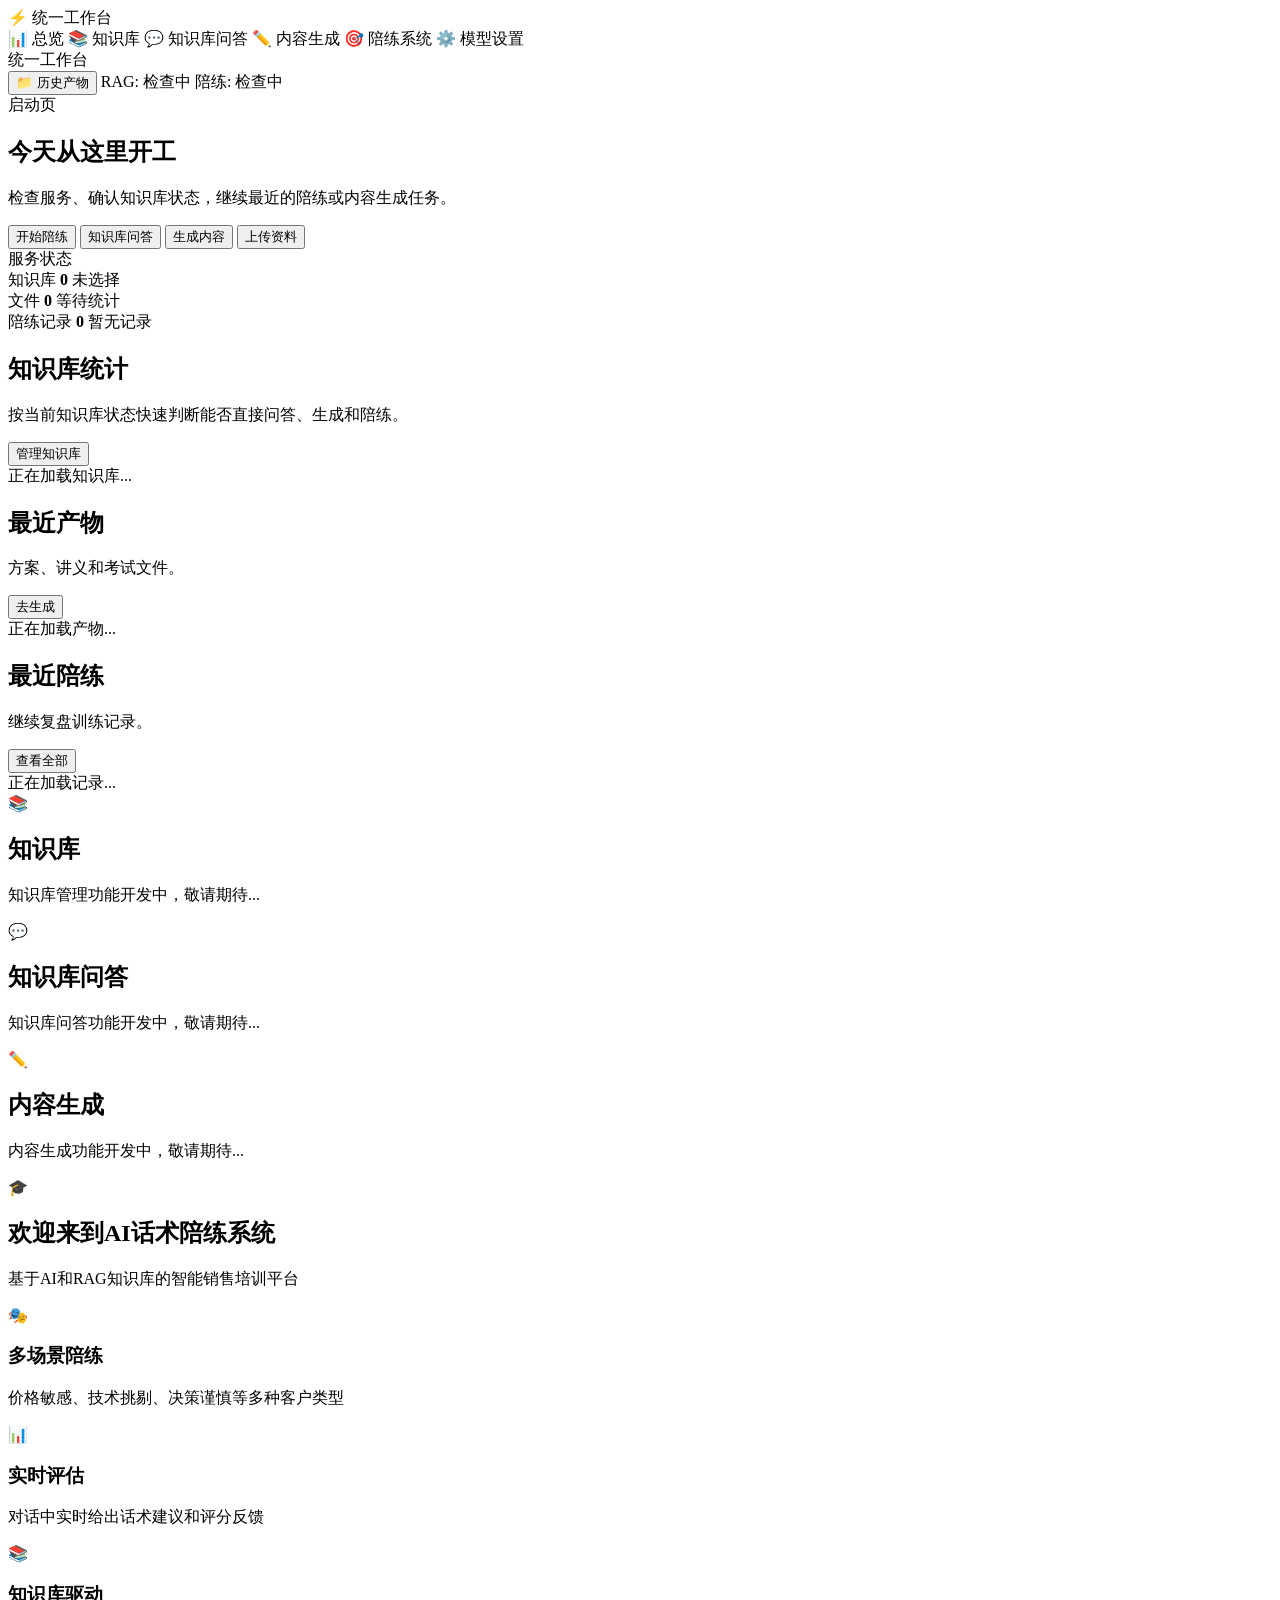
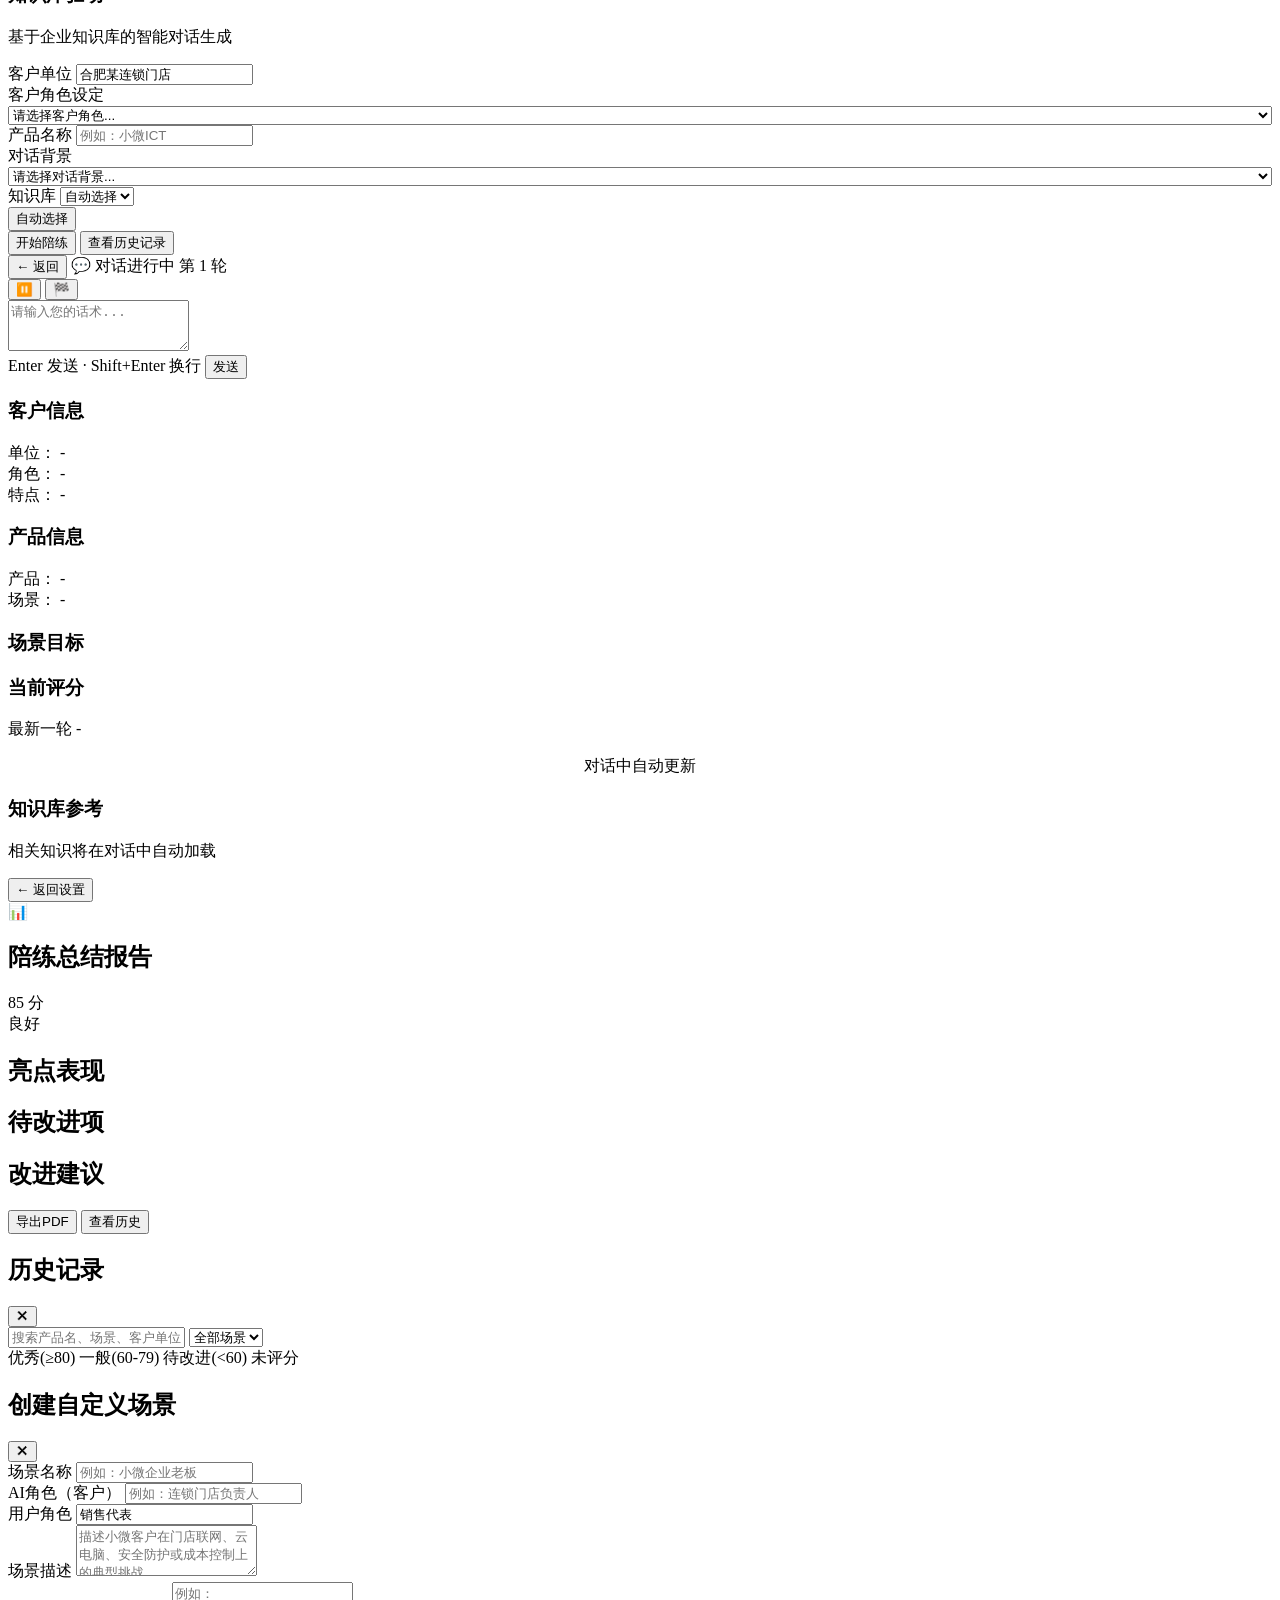
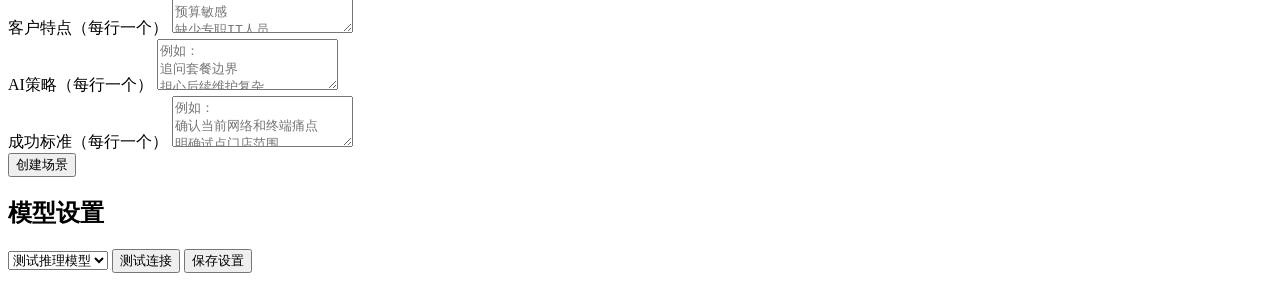
==== commit 800c145c: "fix: restore custom scenarios in tutor UI - Add renderScenarios() and loadScenarios() to hydrate sce" ====
--- a/ai-tutor-system/static/index.html
+++ b/ai-tutor-system/static/index.html
@@ -5,7 +5,7 @@
     <meta name="viewport" content="width=device-width, initial-scale=1.0">
     <title>统一工作台</title>
     <link rel="icon" href="data:,">
-    <link rel="stylesheet" href="/static/css/style.css?v=3.0">
+    <link rel="stylesheet" href="/static/css/style.css?v=3.1">
 </head>
 <body>
     <div class="app-shell">
@@ -205,8 +205,8 @@
                                     <div class="start-form">
                                         <div class="form-group">
                                             <label>客户单位</label>
-                                            <input type="text" id="clientUnit" placeholder="例如：某某科技有限公司"
-                                                   value="某某科技有限公司">
+                                            <input type="text" id="clientUnit" placeholder="例如：合肥某连锁门店"
+                                                   value="合肥某连锁门店">
                                         </div>
                                         <div class="form-row">
                                             <div class="form-group">
@@ -222,7 +222,7 @@
                                             </div>
                                             <div class="form-group">
                                                 <label>产品名称</label>
-                                                <input type="text" id="productName" placeholder="例如：商务视频彩铃">
+                                                <input type="text" id="productName" placeholder="例如：小微ICT">
                                             </div>
                                         </div>
                                         <div class="form-row">
@@ -453,35 +453,35 @@
                                 <div class="modal-body">
                                     <div class="form-group">
                                         <label>场景名称</label>
-                                        <input type="text" id="customScenarioName" placeholder="例如：VIP大客户">
+                                        <input type="text" id="customScenarioName" placeholder="例如：小微企业老板">
                                     </div>
                                     <div class="form-group">
                                         <label>AI角色（客户）</label>
-                                        <input type="text" id="customAiRole" placeholder="例如：集团采购总监">
+                                        <input type="text" id="customAiRole" placeholder="例如：连锁门店负责人">
                                     </div>
                                     <div class="form-group">
                                         <label>用户角色</label>
-                                        <input type="text" id="customUserRole" placeholder="例如：大客户经理" value="销售代表">
+                                        <input type="text" id="customUserRole" placeholder="例如：客户经理" value="销售代表">
                                     </div>
                                     <div class="form-group">
                                         <label>场景描述</label>
                                         <textarea id="customScenarioDesc" rows="3"
-                                                  placeholder="描述这个场景的特点和挑战"></textarea>
+                                                  placeholder="描述小微客户在门店联网、云电脑、安全防护或成本控制上的典型挑战"></textarea>
                                     </div>
                                     <div class="form-group">
                                         <label>客户特点（每行一个）</label>
                                         <textarea id="customCustomerTraits" rows="3"
-                                                  placeholder="例如：&#10;决策周期长&#10;关注服务质量&#10;需要定制方案"></textarea>
+                                                  placeholder="例如：&#10;预算敏感&#10;缺少专职IT人员&#10;希望快速开通和稳定售后"></textarea>
                                     </div>
                                     <div class="form-group">
                                         <label>AI策略（每行一个）</label>
                                         <textarea id="customAiStrategy" rows="3"
-                                                  placeholder="例如：&#10;提出质疑&#10;要求更高权限&#10;表示需要汇报"></textarea>
+                                                  placeholder="例如：&#10;追问套餐边界&#10;担心后续维护复杂&#10;要求说明与自建方案差异"></textarea>
                                     </div>
                                     <div class="form-group">
                                         <label>成功标准（每行一个）</label>
                                         <textarea id="customSuccessCriteria" rows="3"
-                                                  placeholder="例如：&#10;建立信任关系&#10;获得内部推荐&#10;预约下次沟通"></textarea>
+                                                  placeholder="例如：&#10;确认当前网络和终端痛点&#10;明确试点门店范围&#10;预约方案演示或上门勘查"></textarea>
                                     </div>
                                 </div>
                                 <div class="modal-footer">
@@ -530,18 +530,18 @@
     <script src="/static/js/knowledge.js?v=2.4"></script>
 
     <!-- 知识库问答模块 -->
-    <script src="/static/js/knowledge-chat.js?v=2.7"></script>
+    <script src="/static/js/knowledge-chat.js?v=2.8"></script>
 
     <!-- 内容生成模块 -->
-    <script src="/static/js/generation.js?v=1.1"></script>
+    <script src="/static/js/generation.js?v=1.2"></script>
 
     <!-- 模型设置模块 -->
-    <script src="/static/js/model-settings.js"></script>
+    <script src="/static/js/model-settings.js?v=1.1"></script>
 
     <!-- 总览启动页 -->
-    <script src="/static/js/overview.js?v=1.1"></script>
+    <script src="/static/js/overview.js?v=1.2"></script>
 
     <!-- 原有陪练系统逻辑 -->
-    <script src="/static/js/app_with_health_check.js?v=2.1"></script>
+    <script src="/static/js/app_with_health_check.js?v=2.2"></script>
 </body>
 </html>
